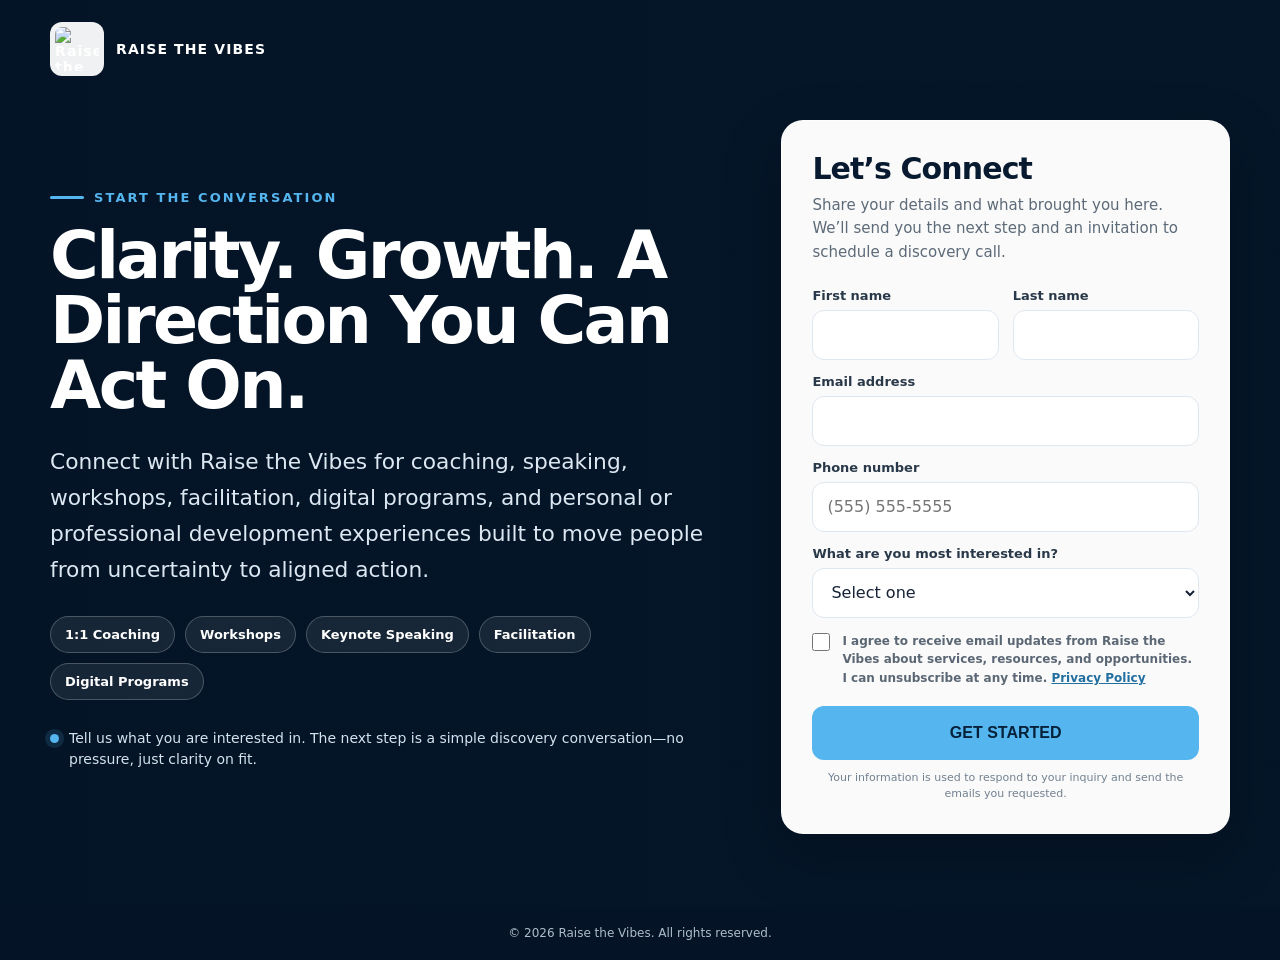
==== connect/index.html @ 0d32f07e "Add initial HTML structure for Connect page" ====
<!DOCTYPE html>
<html lang="en">
<head>
  <meta charset="UTF-8" />
  <meta name="viewport" content="width=device-width, initial-scale=1.0" />
  <meta name="description" content="Connect with Raise the Vibes for coaching, workshops, keynote speaking, facilitation, digital programs, and personal or professional development." />
  <title>Connect With Raise the Vibes</title>

  <style>
    :root {
      --navy: #071a2f;
      --navy-2: #0d2744;
      --blue: #54b5ef;
      --white: #ffffff;
      --muted: #dce7f2;
      --ink: #152235;
      --line: #dfe7ef;
      --soft: #f5f8fb;
      --success: #0f7a4d;
      --shadow: 0 22px 60px rgba(0,0,0,.22);
      --radius: 22px;
    }

    * { box-sizing: border-box; }
    html { scroll-behavior: smooth; }
    body {
      margin: 0;
      font-family: Inter, ui-sans-serif, system-ui, -apple-system, BlinkMacSystemFont, "Segoe UI", sans-serif;
      color: var(--ink);
      background: #fff;
    }

    a { color: inherit; }

    .page {
      min-height: 100vh;
      display: flex;
      flex-direction: column;
    }

    .hero {
      position: relative;
      isolation: isolate;
      min-height: 100vh;
      display: flex;
      align-items: center;
      overflow: hidden;
      background: var(--navy);
    }

    .hero::before {
      content: "";
      position: absolute;
      inset: 0;
      z-index: -3;
      background:
        url("https://ik.imagekit.io/sgwx4owvl/Jevon/banner_1.png")
        center center / cover no-repeat;
      transform: scale(1.01);
    }

    .hero::after {
      content: "";
      position: absolute;
      inset: 0;
      z-index: -2;
      background:
        linear-gradient(90deg, rgba(4,20,38,.94) 0%, rgba(4,20,38,.86) 42%, rgba(4,20,38,.68) 70%, rgba(4,20,38,.76) 100%);
    }

    .wrap {
      width: min(1180px, calc(100% - 40px));
      margin: 0 auto;
    }

    .topbar {
      position: absolute;
      top: 0;
      left: 0;
      right: 0;
      padding: 22px 0;
      z-index: 3;
    }

    .brand {
      display: inline-flex;
      align-items: center;
      gap: 12px;
      color: #fff;
      text-decoration: none;
      font-weight: 900;
      letter-spacing: .08em;
      font-size: 14px;
    }

    .brand img {
      width: 54px;
      height: 54px;
      object-fit: contain;
      border-radius: 12px;
      background: rgba(255,255,255,.94);
      padding: 5px;
    }

    .hero-grid {
      display: grid;
      grid-template-columns: minmax(0, 1.15fr) minmax(360px, .78fr);
      gap: 70px;
      align-items: center;
      padding: 120px 0 72px;
    }

    .eyebrow {
      display: inline-flex;
      align-items: center;
      gap: 10px;
      color: var(--blue);
      text-transform: uppercase;
      letter-spacing: .16em;
      font-weight: 900;
      font-size: 13px;
      margin-bottom: 18px;
    }

    .eyebrow::before {
      content: "";
      width: 34px;
      height: 3px;
      border-radius: 99px;
      background: var(--blue);
    }

    h1 {
      color: #fff;
      margin: 0;
      max-width: 760px;
      font-size: clamp(44px, 5.2vw, 76px);
      line-height: .98;
      letter-spacing: -.04em;
      font-weight: 900;
    }

    .lead {
      color: var(--muted);
      font-size: clamp(18px, 1.7vw, 22px);
      line-height: 1.65;
      max-width: 700px;
      margin: 26px 0 0;
    }

    .service-chips {
      display: flex;
      flex-wrap: wrap;
      gap: 10px;
      margin-top: 28px;
    }

    .service-chip {
      color: #fff;
      border: 1px solid rgba(255,255,255,.22);
      background: rgba(255,255,255,.08);
      backdrop-filter: blur(8px);
      border-radius: 999px;
      padding: 10px 14px;
      font-size: 13px;
      font-weight: 800;
    }

    .trust-line {
      display: flex;
      gap: 10px;
      align-items: flex-start;
      color: #d5e2ee;
      margin-top: 28px;
      font-size: 14px;
      line-height: 1.5;
    }

    .trust-dot {
      width: 9px;
      height: 9px;
      margin-top: 6px;
      flex: 0 0 auto;
      border-radius: 50%;
      background: var(--blue);
      box-shadow: 0 0 0 5px rgba(84,181,239,.14);
    }

    .form-card {
      background: rgba(255,255,255,.98);
      border-radius: var(--radius);
      box-shadow: var(--shadow);
      padding: 30px;
      border: 1px solid rgba(255,255,255,.45);
    }

    .form-card h2 {
      margin: 0;
      font-size: 30px;
      letter-spacing: -.03em;
      color: var(--navy);
    }

    .form-intro {
      margin: 8px 0 24px;
      color: #5d6a78;
      line-height: 1.55;
      font-size: 15px;
    }

    .grid-2 {
      display: grid;
      grid-template-columns: 1fr 1fr;
      gap: 14px;
    }

    .field { margin-bottom: 14px; }

    label {
      display: block;
      font-size: 13px;
      font-weight: 800;
      color: #29394a;
      margin: 0 0 7px;
    }

    input, select {
      width: 100%;
      min-height: 50px;
      border: 1px solid var(--line);
      border-radius: 12px;
      background: #fff;
      color: var(--ink);
      padding: 12px 14px;
      font: inherit;
      outline: none;
      transition: border-color .18s ease, box-shadow .18s ease;
    }

    input:focus, select:focus {
      border-color: var(--blue);
      box-shadow: 0 0 0 4px rgba(84,181,239,.15);
    }

    .consent {
      display: grid;
      grid-template-columns: 20px 1fr;
      gap: 10px;
      margin: 2px 0 18px;
      color: #5b6774;
      font-size: 12px;
      line-height: 1.55;
    }

    .consent input {
      width: 18px;
      height: 18px;
      min-height: auto;
      margin: 1px 0 0;
      accent-color: var(--navy);
    }

    .consent a {
      color: #216ea1;
      font-weight: 700;
    }

    .submit-btn, .calendar-btn {
      display: inline-flex;
      width: 100%;
      min-height: 54px;
      align-items: center;
      justify-content: center;
      border: 0;
      border-radius: 12px;
      background: var(--blue);
      color: #06213a;
      font-weight: 900;
      font-size: 16px;
      text-decoration: none;
      cursor: pointer;
      transition: transform .18s ease, filter .18s ease;
    }

    .submit-btn:hover, .calendar-btn:hover {
      transform: translateY(-1px);
      filter: brightness(1.04);
    }

    .submit-btn:disabled {
      opacity: .7;
      cursor: wait;
      transform: none;
    }

    .microcopy {
      text-align: center;
      color: #718090;
      font-size: 11px;
      margin-top: 10px;
      line-height: 1.5;
    }

    .success {
      display: none;
      text-align: center;
      padding: 16px 2px 4px;
    }

    .success.show { display: block; }

    .success-icon {
      width: 62px;
      height: 62px;
      display: grid;
      place-items: center;
      margin: 0 auto 16px;
      border-radius: 50%;
      color: #fff;
      background: var(--success);
      font-size: 30px;
      font-weight: 900;
    }

    .success h3 {
      margin: 0;
      color: var(--navy);
      font-size: 27px;
    }

    .success p {
      color: #5d6a78;
      line-height: 1.6;
      margin: 10px 0 20px;
    }

    .small-link {
      display: inline-block;
      margin-top: 14px;
      font-size: 12px;
      color: #657586;
    }

    footer {
      background: #041426;
      color: #aebdcb;
      padding: 20px;
      text-align: center;
      font-size: 12px;
    }

    @media (max-width: 920px) {
      .hero { min-height: auto; }
      .hero-grid {
        grid-template-columns: 1fr;
        gap: 38px;
        padding-top: 120px;
      }
      .hero-copy { text-align: center; }
      .hero-copy .lead { margin-left: auto; margin-right: auto; }
      .eyebrow { justify-content: center; }
      .service-chips { justify-content: center; }
      .trust-line { justify-content: center; text-align: left; }
      .form-card { max-width: 620px; margin: 0 auto; width: 100%; }
    }

    @media (max-width: 580px) {
      .wrap { width: min(100% - 24px, 1180px); }
      .topbar { padding-top: 15px; }
      .brand img { width: 46px; height: 46px; }
      .brand span { font-size: 12px; }
      .hero-grid { padding: 96px 0 36px; gap: 28px; }
      h1 { font-size: 43px; }
      .lead { font-size: 17px; line-height: 1.55; }
      .service-chips { margin-top: 22px; }
      .form-card { padding: 22px 18px; border-radius: 18px; }
      .form-card h2 { font-size: 27px; }
      .grid-2 { grid-template-columns: 1fr; gap: 0; }
    }
  </style>
</head>

<body>
  <div class="page">
    <section class="hero">
      <div class="topbar">
        <div class="wrap">
          <a class="brand" href="#" aria-label="Raise the Vibes">
            <img src="https://ik.imagekit.io/sgwx4owvl/Jevon/logo.PNG" alt="Raise the Vibes logo" />
            <span>RAISE THE VIBES</span>
          </a>
        </div>
      </div>

      <div class="wrap">
        <div class="hero-grid">
          <div class="hero-copy">
            <div class="eyebrow">Start the conversation</div>
            <h1>Clarity. Growth. A Direction You Can Act On.</h1>
            <p class="lead">
              Connect with Raise the Vibes for coaching, speaking, workshops, facilitation,
              digital programs, and personal or professional development experiences built
              to move people from uncertainty to aligned action.
            </p>

            <div class="service-chips" aria-label="Services">
              <span class="service-chip">1:1 Coaching</span>
              <span class="service-chip">Workshops</span>
              <span class="service-chip">Keynote Speaking</span>
              <span class="service-chip">Facilitation</span>
              <span class="service-chip">Digital Programs</span>
            </div>

            <div class="trust-line">
              <span class="trust-dot"></span>
              <span>Tell us what you are interested in. The next step is a simple discovery conversation—no pressure, just clarity on fit.</span>
            </div>
          </div>

          <aside class="form-card" aria-label="Lead form">
            <div id="formWrap">
              <h2>Let’s Connect</h2>
              <p class="form-intro">Share your details and what brought you here. We’ll send you the next step and an invitation to schedule a discovery call.</p>

              <!--
                IMPORTANT:
                Replace YOUR_MAKE_WEBHOOK_URL_HERE with the Custom Webhook URL from Make.
                The hidden iframe prevents the visitor from being taken away from this page.
              -->
              <form
                id="leadForm"
                method="POST"
                action="YOUR_MAKE_WEBHOOK_URL_HERE"
                target="submissionFrame"
              >
                <div class="grid-2">
                  <div class="field">
                    <label for="first_name">First name</label>
                    <input id="first_name" name="first_name" type="text" autocomplete="given-name" required />
                  </div>

                  <div class="field">
                    <label for="last_name">Last name</label>
                    <input id="last_name" name="last_name" type="text" autocomplete="family-name" required />
                  </div>
                </div>

                <div class="field">
                  <label for="email">Email address</label>
                  <input id="email" name="email" type="email" autocomplete="email" required />
                </div>

                <div class="field">
                  <label for="phone">Phone number</label>
                  <input id="phone" name="phone" type="tel" autocomplete="tel" placeholder="(555) 555-5555" required />
                </div>

                <div class="field">
                  <label for="interest">What are you most interested in?</label>
                  <select id="interest" name="interest" required>
                    <option value="" selected disabled>Select one</option>
                    <option>One-on-one coaching</option>
                    <option>Workshops</option>
                    <option>Keynote speaking</option>
                    <option>Facilitation</option>
                    <option>Digital courses/programs</option>
                    <option>Other personal/professional development</option>
                    <option>Partnership or organization opportunity</option>
                    <option>Not sure yet</option>
                  </select>
                </div>

                <label class="consent">
                  <input type="checkbox" name="email_consent" value="yes" required />
                  <span>
                    I agree to receive email updates from Raise the Vibes about services, resources,
                    and opportunities. I can unsubscribe at any time.
                    <a href="YOUR_PRIVACY_POLICY_URL" target="_blank" rel="noopener noreferrer">Privacy Policy</a>
                  </span>
                </label>

                <!-- Ad attribution / analytics -->
                <input type="hidden" id="utm_source" name="utm_source" />
                <input type="hidden" id="utm_medium" name="utm_medium" />
                <input type="hidden" id="utm_campaign" name="utm_campaign" />
                <input type="hidden" id="utm_content" name="utm_content" />
                <input type="hidden" id="utm_term" name="utm_term" />
                <input type="hidden" id="fbclid" name="fbclid" />
                <input type="hidden" id="gclid" name="gclid" />
                <input type="hidden" id="page_url" name="page_url" />
                <input type="hidden" id="submitted_at" name="submitted_at" />
                <input type="hidden" name="lead_source" value="Paid Social Landing Page" />

                <button class="submit-btn" id="submitBtn" type="submit">GET STARTED</button>
                <div class="microcopy">Your information is used to respond to your inquiry and send the emails you requested.</div>
              </form>

              <iframe name="submissionFrame" id="submissionFrame" hidden title="Form submission"></iframe>
            </div>

            <div class="success" id="successState" aria-live="polite">
              <div class="success-icon">✓</div>
              <h3>You’re in.</h3>
              <p>Thanks for connecting with Raise the Vibes. Check your inbox for the next step, or go ahead and book your discovery call now.</p>
              <a
                class="calendar-btn"
                href="https://calendly.com/coach-raisethevibesllc/intro_meeting"
                target="_blank"
                rel="noopener noreferrer"
              >
                BOOK MY DISCOVERY CALL
              </a>
              <a class="small-link" href="#" onclick="location.reload(); return false;">Submit another response</a>
            </div>
          </aside>
        </div>
      </div>
    </section>

    <footer>
      © 2026 Raise the Vibes. All rights reserved.
    </footer>
  </div>

  <script>
    const leadForm = document.getElementById('leadForm');
    const formWrap = document.getElementById('formWrap');
    const successState = document.getElementById('successState');
    const submitBtn = document.getElementById('submitBtn');

    // Save paid-ad attribution automatically.
    const params = new URLSearchParams(window.location.search);
    const trackedParams = [
      'utm_source', 'utm_medium', 'utm_campaign', 'utm_content',
      'utm_term', 'fbclid', 'gclid'
    ];

    trackedParams.forEach((key) => {
      const field = document.getElementById(key);
      if (field) field.value = params.get(key) || '';
    });

    document.getElementById('page_url').value = window.location.href;

    leadForm.addEventListener('submit', (event) => {
      const action = leadForm.getAttribute('action') || '';

      if (action.includes('YOUR_MAKE_WEBHOOK_URL_HERE')) {
        event.preventDefault();
        alert('Paste your Make Custom Webhook URL into the form action first.');
        return;
      }

      document.getElementById('submitted_at').value = new Date().toISOString();
      submitBtn.disabled = true;
      submitBtn.textContent = 'SUBMITTING...';

      // Traditional POST goes to the hidden iframe, avoiding browser CORS issues.
      window.setTimeout(() => {
        formWrap.style.display = 'none';
        successState.classList.add('show');
        successState.scrollIntoView({ behavior: 'smooth', block: 'center' });
      }, 900);
    });
  </script>
</body>
</html>
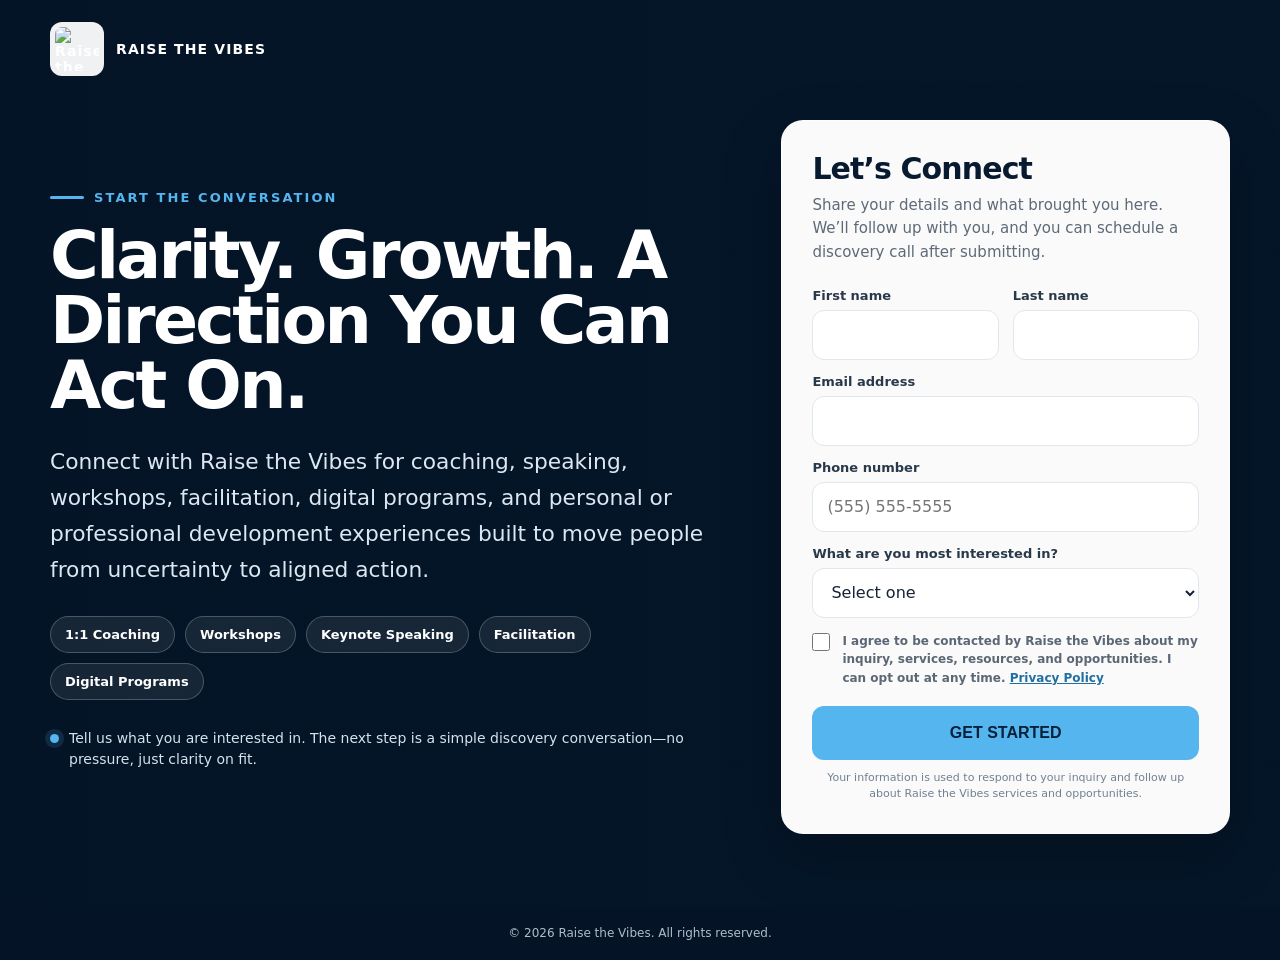
==== commit 931b4dd7: "Update lead form text and action URL" ====
--- a/connect/index.html
+++ b/connect/index.html
@@ -420,17 +420,16 @@
           <aside class="form-card" aria-label="Lead form">
             <div id="formWrap">
               <h2>Let’s Connect</h2>
-              <p class="form-intro">Share your details and what brought you here. We’ll send you the next step and an invitation to schedule a discovery call.</p>
+              <p class="form-intro">Share your details and what brought you here. We’ll follow up with you, and you can schedule a discovery call after submitting.</p>
 
               <!--
-                IMPORTANT:
-                Replace YOUR_MAKE_WEBHOOK_URL_HERE with the Custom Webhook URL from Make.
+                Form submissions are sent to the Google Apps Script Web App URL below.
                 The hidden iframe prevents the visitor from being taken away from this page.
               -->
               <form
                 id="leadForm"
                 method="POST"
-                action="YOUR_MAKE_WEBHOOK_URL_HERE"
+                action="https://script.google.com/macros/s/AKfycbyIQ9UY2NWZmWe3o4YsLKpu_teNv10sMSwBsY2d_czcwr2re3dwV15fKGOar0qktpS0/exec"
                 target="submissionFrame"
               >
                 <div class="grid-2">
@@ -473,9 +472,9 @@
                 <label class="consent">
                   <input type="checkbox" name="email_consent" value="yes" required />
                   <span>
-                    I agree to receive email updates from Raise the Vibes about services, resources,
-                    and opportunities. I can unsubscribe at any time.
-                    <a href="YOUR_PRIVACY_POLICY_URL" target="_blank" rel="noopener noreferrer">Privacy Policy</a>
+                    I agree to be contacted by Raise the Vibes about my inquiry, services, resources,
+                    and opportunities. I can opt out at any time.
+                    <a href="/privacy.html" target="_blank" rel="noopener noreferrer">Privacy Policy</a>
                   </span>
                 </label>
 
@@ -492,7 +491,7 @@
                 <input type="hidden" name="lead_source" value="Paid Social Landing Page" />
 
                 <button class="submit-btn" id="submitBtn" type="submit">GET STARTED</button>
-                <div class="microcopy">Your information is used to respond to your inquiry and send the emails you requested.</div>
+                <div class="microcopy">Your information is used to respond to your inquiry and follow up about Raise the Vibes services and opportunities.</div>
               </form>
 
               <iframe name="submissionFrame" id="submissionFrame" hidden title="Form submission"></iframe>
@@ -501,7 +500,7 @@
             <div class="success" id="successState" aria-live="polite">
               <div class="success-icon">✓</div>
               <h3>You’re in.</h3>
-              <p>Thanks for connecting with Raise the Vibes. Check your inbox for the next step, or go ahead and book your discovery call now.</p>
+              <p>Thanks for connecting with Raise the Vibes. Your information has been received. You can book your discovery call now, and we’ll follow up with you directly.</p>
               <a
                 class="calendar-btn"
                 href="https://calendly.com/coach-raisethevibesllc/intro_meeting"
@@ -543,24 +542,22 @@
     document.getElementById('page_url').value = window.location.href;
 
     leadForm.addEventListener('submit', (event) => {
-      const action = leadForm.getAttribute('action') || '';
-
-      if (action.includes('YOUR_MAKE_WEBHOOK_URL_HERE')) {
-        event.preventDefault();
-        alert('Paste your Make Custom Webhook URL into the form action first.');
-        return;
-      }
-
-      document.getElementById('submitted_at').value = new Date().toISOString();
+document.getElementById('submitted_at').value = new Date().toISOString();
       submitBtn.disabled = true;
       submitBtn.textContent = 'SUBMITTING...';
 
-      // Traditional POST goes to the hidden iframe, avoiding browser CORS issues.
-      window.setTimeout(() => {
+      // The POST is sent to the hidden iframe so the visitor stays on this page.
+      // Success UI is shown when the Apps Script response finishes loading.
+      const submissionFrame = document.getElementById('submissionFrame');
+
+      const handleSubmissionComplete = () => {
         formWrap.style.display = 'none';
         successState.classList.add('show');
         successState.scrollIntoView({ behavior: 'smooth', block: 'center' });
-      }, 900);
+        submissionFrame.removeEventListener('load', handleSubmissionComplete);
+      };
+
+      submissionFrame.addEventListener('load', handleSubmissionComplete);
     });
   </script>
 </body>
